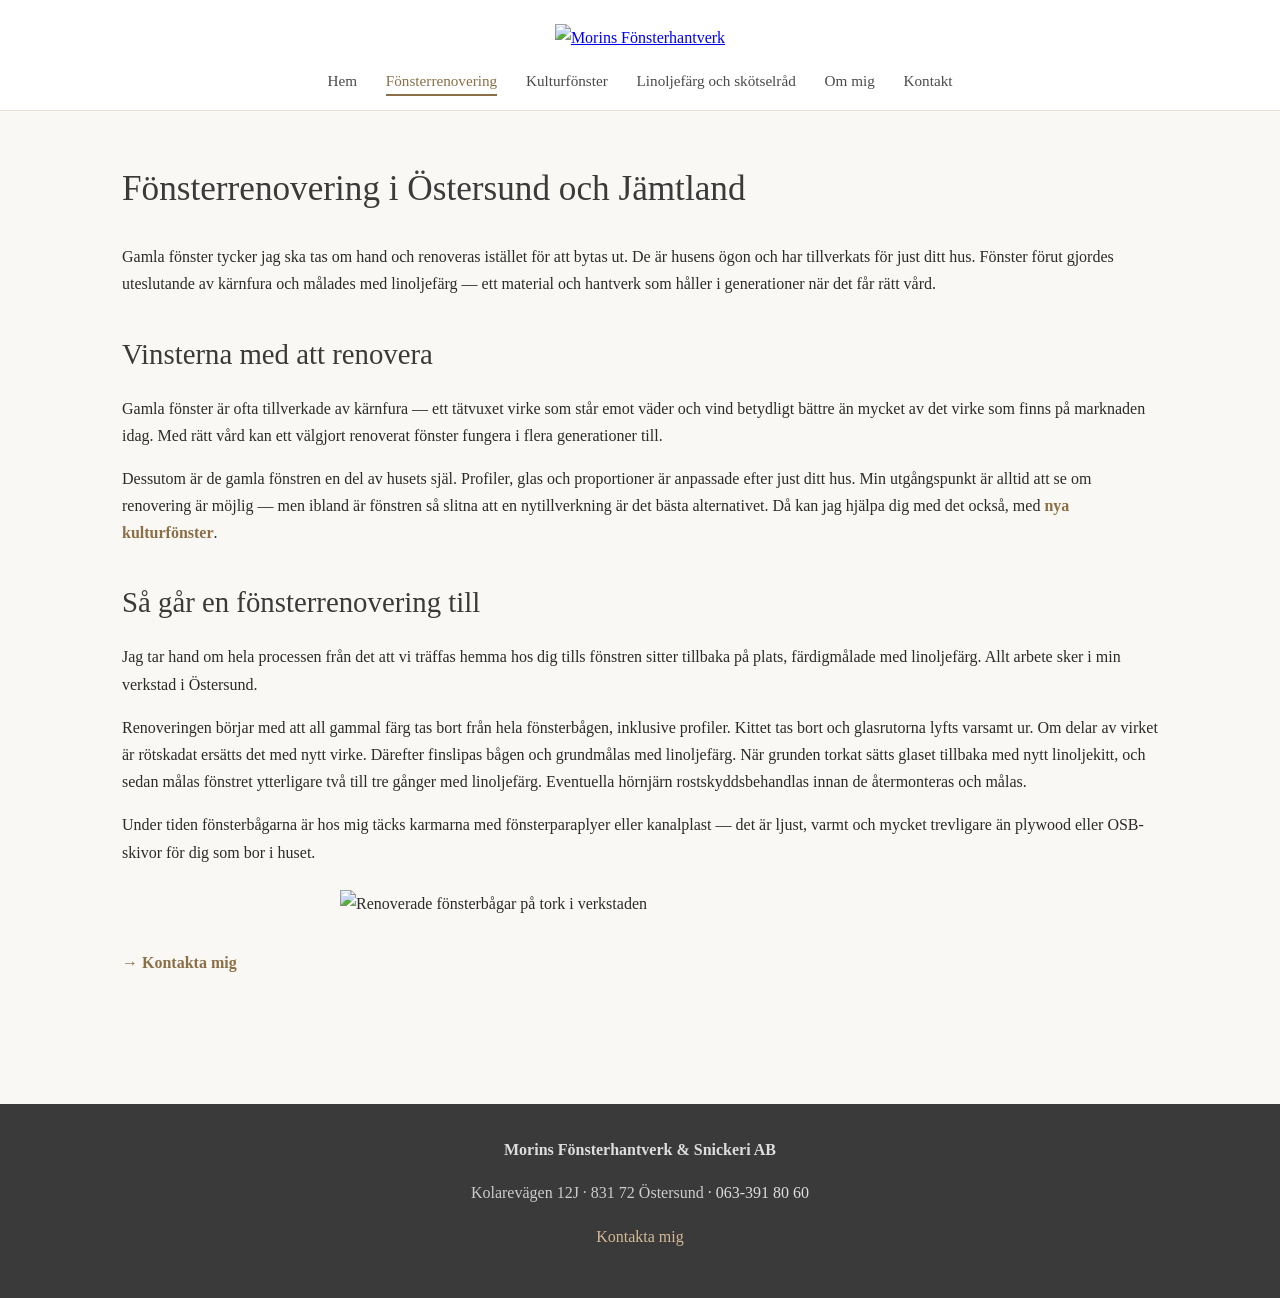
==== fonsterrenovering.html @ 9cbfe946 "Första uppladdningen" ====
<!DOCTYPE html>
<html lang="sv">
<head>
<meta charset="UTF-8">
<meta name="viewport" content="width=device-width,initial-scale=1.0">
<link rel="icon" type="image/png" href="images/favicon.png">
<title>Fönsterrenovering i Östersund och Jämtland — Morins Fönsterhantverk</title>
<meta name="description" content="Professionell fönsterrenovering i Östersund. Renovering av gamla träfönster med kärnfura och linoljefärg. Bevarar husets karaktär och håller i generationer.">
<meta name="author" content="Robin Morin">
<meta property="og:type" content="website">
<meta property="og:title" content="Fönsterrenovering i Östersund och Jämtland">
<meta property="og:description" content="Professionell fönsterrenovering i Östersund. Renovering av gamla träfönster med kärnfura och linoljefärg. Bevarar husets karaktär och håller i generationer.">
<meta property="og:locale" content="sv_SE">
<meta name="twitter:card" content="summary">
<link rel="stylesheet" href="style.css">
<meta name="keywords" content="fönsterrenovering, renovera fönster östersund, fönsterrenovering jämtland, renovera gamla fönster, träfönster renovering, kärnfura fönster, linoljefärg fönster, fönsterbåge renovering">
<meta name="geo.region" content="SE-Z">
<meta name="geo.placename" content="Östersund">
<meta name="geo.position" content="63.1634;14.7379">
<meta name="ICBM" content="63.1634, 14.7379">
<link rel="canonical" href="https://morinsfonsterhantverk.se/fonsterrenovering.html">
<meta property="og:image" content="https://morinsfonsterhantverk.se/images/verkstad-ostersund.jpg">
<meta property="og:url" content="https://morinsfonsterhantverk.se/fonsterrenovering.html">
<script type="application/ld+json">
{
  "@context": "https://schema.org",
  "@type": "LocalBusiness",
  "@id": "https://morinsfonsterhantverk.se",
  "name": "Morins Fönsterhantverk & Snickeri AB",
  "description": "Fönsterrenovering, kulturfönster och linoljefärg i Östersund och Jämtland.",
  "url": "https://morinsfonsterhantverk.se",
  "telephone": "+46633918060",
  "email": "robin@morinsfonsterhantverk.se",
  "image": "https://morinsfonsterhantverk.se/images/verkstad-ostersund.jpg",
  "logo": "https://morinsfonsterhantverk.se/images/logo.png",
  "address": {
    "@type": "PostalAddress",
    "streetAddress": "Kolarevägen 12J",
    "addressLocality": "Östersund",
    "postalCode": "831 72",
    "addressRegion": "Jämtland",
    "addressCountry": "SE"
  },
  "geo": {
    "@type": "GeoCoordinates",
    "latitude": 63.1634,
    "longitude": 14.7379
  },
  "openingHoursSpecification": {
    "@type": "OpeningHoursSpecification",
    "dayOfWeek": ["Monday","Tuesday","Wednesday","Thursday","Friday"],
    "opens": "08:00",
    "closes": "15:00"
  },
  "priceRange": "$$",
  "areaServed": [
    {"@type": "City", "name": "Östersund"},
    {"@type": "AdministrativeArea", "name": "Jämtland"},
    {"@type": "AdministrativeArea", "name": "Jämtlands län"}
  ],
  "knowsAbout": ["Fönsterrenovering","Kulturfönster","Linoljefärg","Fönsterbyte","Kärnfura","Kittning","Spröjs","Träfönster"],
  "sameAs": ["https://www.instagram.com/morinsfonsterhantverk/"]
}
</script>
<script type="application/ld+json">
{
  "@context": "https://schema.org",
  "@type": "Service",
  "name": "Fönsterrenovering",
  "description": "Renovering av gamla träfönster med kärnfura och linoljefärg i Östersund och Jämtland.",
  "provider": {"@type": "LocalBusiness", "name": "Morins Fönsterhantverk & Snickeri AB"},
  "areaServed": {"@type": "AdministrativeArea", "name": "Jämtland"},
  "serviceType": "Fönsterrenovering"
}
</script>
</head>
<body><header>
<a href="index.html"><img src="images/logo.png" alt="Morins Fönsterhantverk" class="logo-img"></a>
<nav><ul>
<li><a href="index.html" id="nav-hem">Hem</a></li><li><a href="fonsterrenovering.html" class="active" id="nav-fonsterrenovering">Fönsterrenovering</a></li><li><a href="kulturfonster.html" id="nav-kulturfonster">Kulturfönster</a></li><li><a href="linoljefarg.html" id="nav-linoljefarg">Linoljefärg och skötselråd</a></li><li><a href="om-mig.html" id="nav-om-mig">Om mig</a></li><li><a href="kontakt.html" id="nav-kontakt">Kontakt</a></li>
</ul></nav>
</header>
<main>
<h1>Fönsterrenovering i Östersund och Jämtland</h1>
<p>Gamla fönster tycker jag ska tas om hand och renoveras istället för att bytas ut. De är husens ögon och har tillverkats för just ditt hus. Fönster förut gjordes uteslutande av kärnfura och målades med linoljefärg — ett material och hantverk som håller i generationer när det får rätt vård.</p>
<h2>Vinsterna med att renovera</h2>
<p>Gamla fönster är ofta tillverkade av kärnfura — ett tätvuxet virke som står emot väder och vind betydligt bättre än mycket av det virke som finns på marknaden idag. Med rätt vård kan ett välgjort renoverat fönster fungera i flera generationer till.</p>
<p>Dessutom är de gamla fönstren en del av husets själ. Profiler, glas och proportioner är anpassade efter just ditt hus. Min utgångspunkt är alltid att se om renovering är möjlig — men ibland är fönstren så slitna att en nytillverkning är det bästa alternativet. Då kan jag hjälpa dig med det också, med <a class="btn" href="kulturfonster.html">nya kulturfönster</a>.</p>
<h2>Så går en fönsterrenovering till</h2>
<p>Jag tar hand om hela processen från det att vi träffas hemma hos dig tills fönstren sitter tillbaka på plats, färdigmålade med linoljefärg. Allt arbete sker i min verkstad i Östersund.</p>
<p>Renoveringen börjar med att all gammal färg tas bort från hela fönsterbågen, inklusive profiler. Kittet tas bort och glasrutorna lyfts varsamt ur. Om delar av virket är rötskadat ersätts det med nytt virke. Därefter finslipas bågen och grundmålas med linoljefärg. När grunden torkat sätts glaset tillbaka med nytt linoljekitt, och sedan målas fönstret ytterligare två till tre gånger med linoljefärg. Eventuella hörnjärn rostskyddsbehandlas innan de återmonteras och målas.</p>
<p>Under tiden fönsterbågarna är hos mig täcks karmarna med fönsterparaplyer eller kanalplast — det är ljust, varmt och mycket trevligare än plywood eller OSB-skivor för dig som bor i huset.</p>
<div style="margin:1.5rem auto 2rem;max-width:600px"><img src="images/renoverade-fonster.jpg" alt="Renoverade fönsterbågar på tork i verkstaden" style="width:100%;height:auto;display:block"></div>
<p><a class="btn" href="kontakt.html">→ Kontakta mig</a></p>
</main>
<footer>
<p><strong>Morins Fönsterhantverk & Snickeri AB</strong></p>
<p><a href="https://www.google.com/maps/search/?api=1&query=Morins+F%C3%B6nsterhantverk+Kolarev%C3%A4gen+12J+%C3%96stersund" target="_blank" rel="noopener" style="color:#ccc;text-decoration:none">Kolarevägen 12J · 831 72 Östersund</a> · 063-391 80 60</p>
<p style="margin-top:1rem"><a href="kontakt.html">Kontakta mig</a></p>
</footer>
</body>
</html>
---- style.css ----
*{margin:0;padding:0;box-sizing:border-box}
body{font-family:Georgia,serif;color:#2b2b2b;line-height:1.7;background:#faf8f4}
header{background:#fff;border-bottom:1px solid #e5e0d5;padding:1.5rem 1rem 1rem;position:sticky;top:0;z-index:100;text-align:center}
.logo-img{height:110px;width:auto;cursor:pointer}
nav ul{list-style:none;display:flex;gap:1.8rem;flex-wrap:wrap;justify-content:center;margin-top:1rem}
nav a{color:#4a4a4a;text-decoration:none;font-size:0.95rem;cursor:pointer;padding:0.3rem 0;border-bottom:2px solid transparent}
nav a:hover,nav a.active{color:#8b6f47;border-bottom-color:#8b6f47}
.hero{background:#ede5d3;padding:5rem 2rem;text-align:center}
.hero h1{font-size:2.5rem;margin-bottom:1rem;color:#3a3a3a;font-weight:normal}
.hero p{font-size:1.2rem;max-width:600px;margin:0 auto;color:#5a5a5a}
main{max-width:1100px;margin:0 auto;padding:3rem 2rem}
main h1{font-size:2.2rem;color:#3a3a3a;margin-bottom:1.5rem;font-weight:normal}
h2{color:#3a3a3a;margin:2rem 0 1rem;font-size:1.8rem;font-weight:normal}
p{margin-bottom:1rem}
.services{display:grid;grid-template-columns:repeat(auto-fit,minmax(280px,1fr));gap:2rem;margin:3rem 0}
.service-card{background:#fff;padding:2rem;border:1px solid #e5e0d5}
.service-card h3{color:#8b6f47;margin-bottom:1rem;font-size:1.4rem;font-weight:normal}
.btn{color:#8b6f47;text-decoration:none;font-weight:bold;cursor:pointer}
footer{background:#3a3a3a;color:#ddd;padding:2rem;text-align:center;margin-top:4rem}
footer a{color:#d4b896;text-decoration:none;cursor:pointer}
form{max-width:500px;margin-top:2rem}
form label{display:block;margin-bottom:1rem}
form input,form textarea{width:100%;padding:0.6rem;border:1px solid #d4c9b0;background:#fff;font-family:inherit;font-size:1rem;margin-top:0.3rem}
form button{background:#8b6f47;color:#fff;padding:0.8rem 2rem;border:none;cursor:pointer;font-size:1rem}
.contact-box{background:#fff;border:1px solid #e5e0d5;padding:1.5rem 2rem;margin:2rem 0;display:inline-block;min-width:280px}
@media(max-width:640px){.logo-img{height:90px}.hero h1{font-size:1.8rem}nav ul{gap:1rem;font-size:0.85rem}main{padding:2rem 1.2rem}}
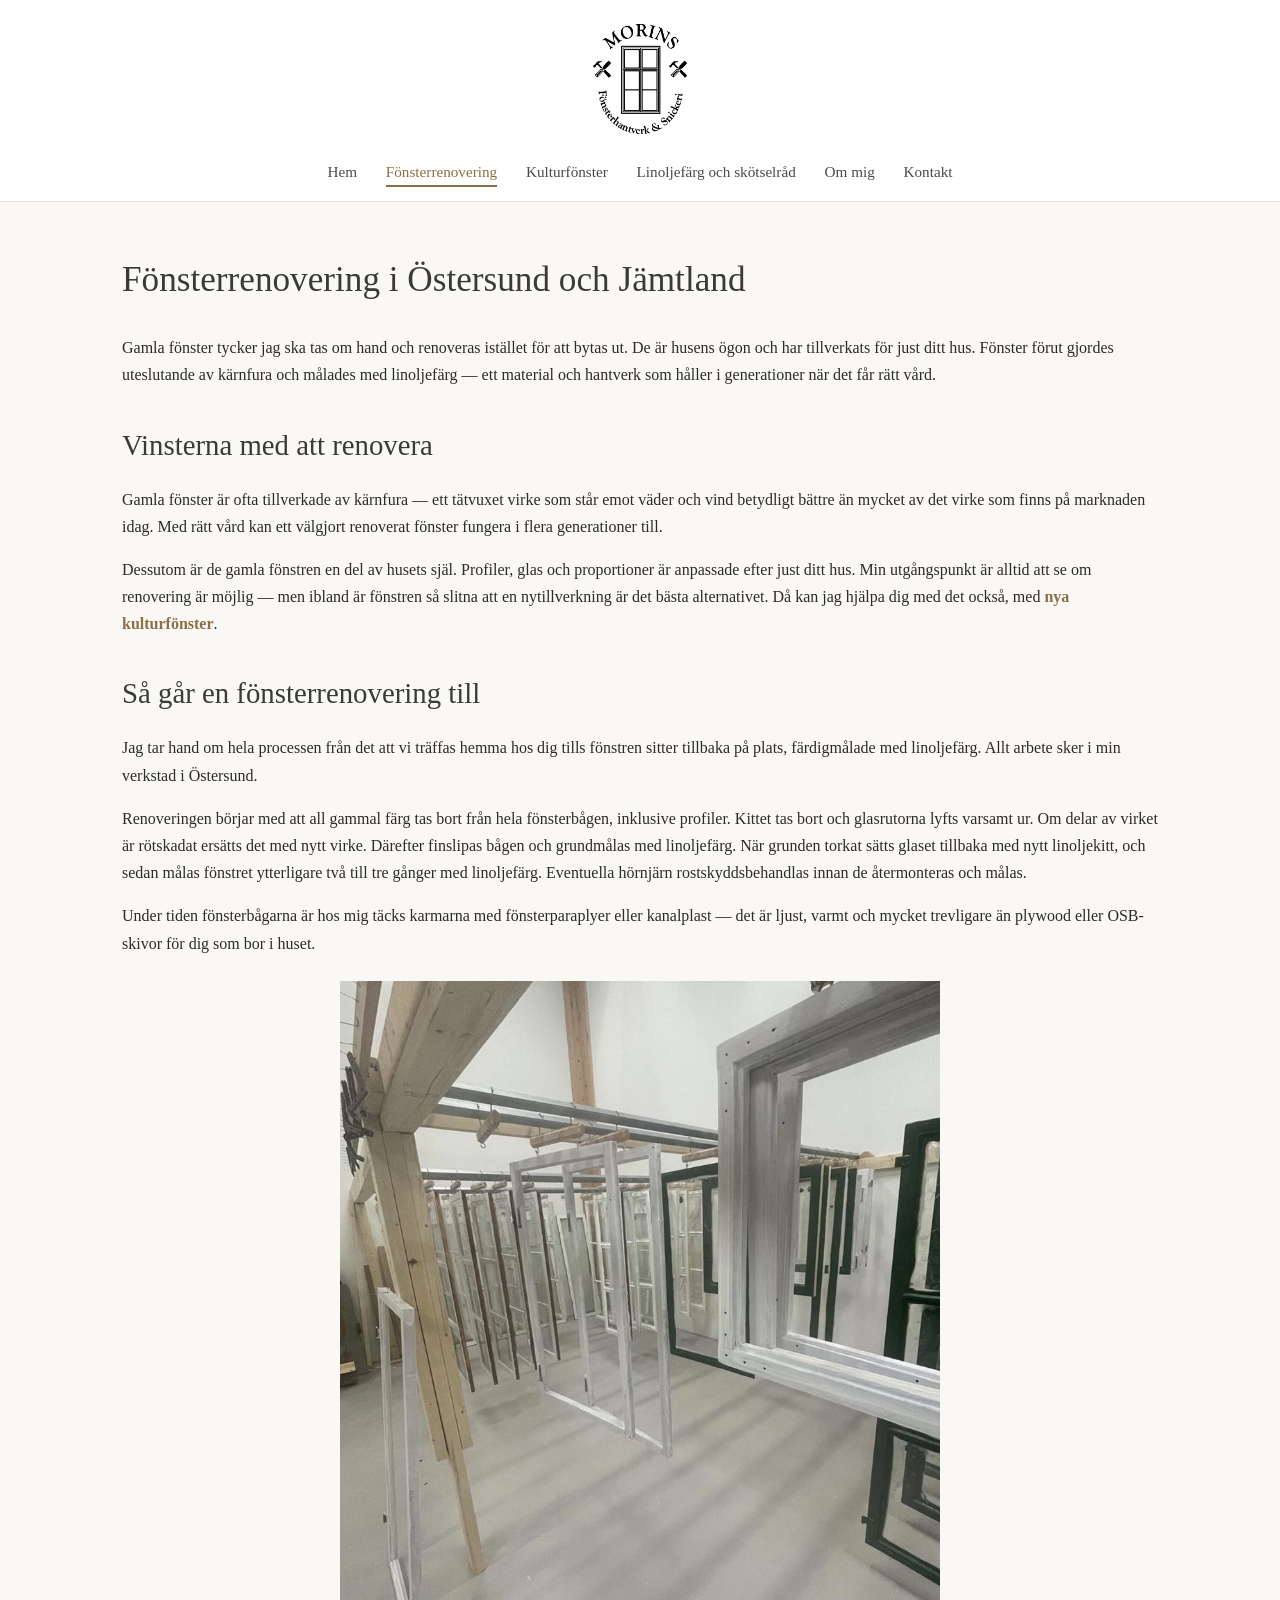
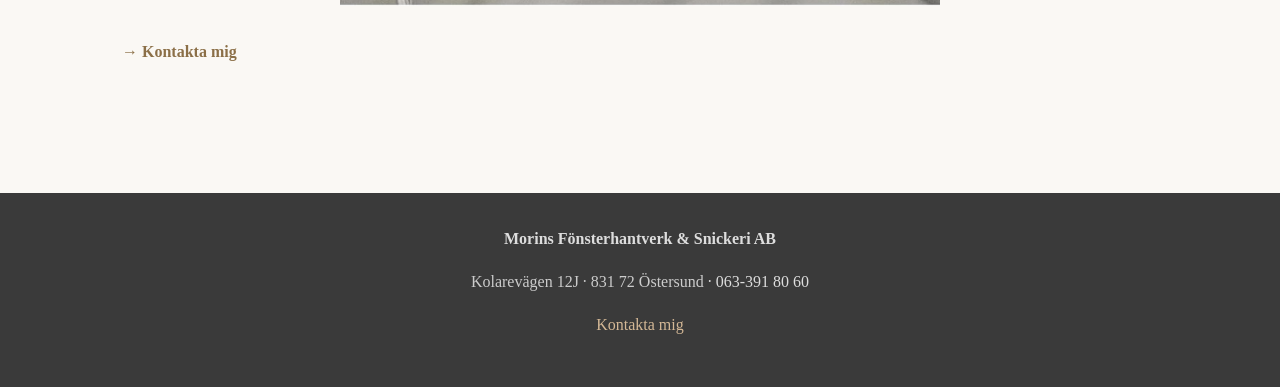
==== commit b12fee1d: "Med GTM samma hemsida men med gtm tagg inlagd" ====
--- a/fonsterrenovering.html
+++ b/fonsterrenovering.html
@@ -2,6 +2,13 @@
 <html lang="sv">
 <head>
 <meta charset="UTF-8">
+<!-- Google Tag Manager -->
+<script>(function(w,d,s,l,i){w[l]=w[l]||[];w[l].push({'gtm.start':
+new Date().getTime(),event:'gtm.js'});var f=d.getElementsByTagName(s)[0],
+j=d.createElement(s),dl=l!='dataLayer'?'&l='+l:'';j.async=true;j.src=
+'https://www.googletagmanager.com/gtm.js?id='+i+dl;f.parentNode.insertBefore(j,f);
+})(window,document,'script','dataLayer','GTM-MHDRBW7R');</script>
+<!-- End Google Tag Manager -->
 <meta name="viewport" content="width=device-width,initial-scale=1.0">
 <link rel="icon" type="image/png" href="images/favicon.png">
 <title>Fönsterrenovering i Östersund och Jämtland — Morins Fönsterhantverk</title>
@@ -74,7 +81,11 @@
 }
 </script>
 </head>
-<body><header>
+<body>
+<!-- Google Tag Manager (noscript) -->
+<noscript><iframe src="https://www.googletagmanager.com/ns.html?id=GTM-MHDRBW7R"
+height="0" width="0" style="display:none;visibility:hidden"></iframe></noscript>
+<!-- End Google Tag Manager (noscript) --><header>
 <a href="index.html"><img src="images/logo.png" alt="Morins Fönsterhantverk" class="logo-img"></a>
 <nav><ul>
 <li><a href="index.html" id="nav-hem">Hem</a></li><li><a href="fonsterrenovering.html" class="active" id="nav-fonsterrenovering">Fönsterrenovering</a></li><li><a href="kulturfonster.html" id="nav-kulturfonster">Kulturfönster</a></li><li><a href="linoljefarg.html" id="nav-linoljefarg">Linoljefärg och skötselråd</a></li><li><a href="om-mig.html" id="nav-om-mig">Om mig</a></li><li><a href="kontakt.html" id="nav-kontakt">Kontakt</a></li>
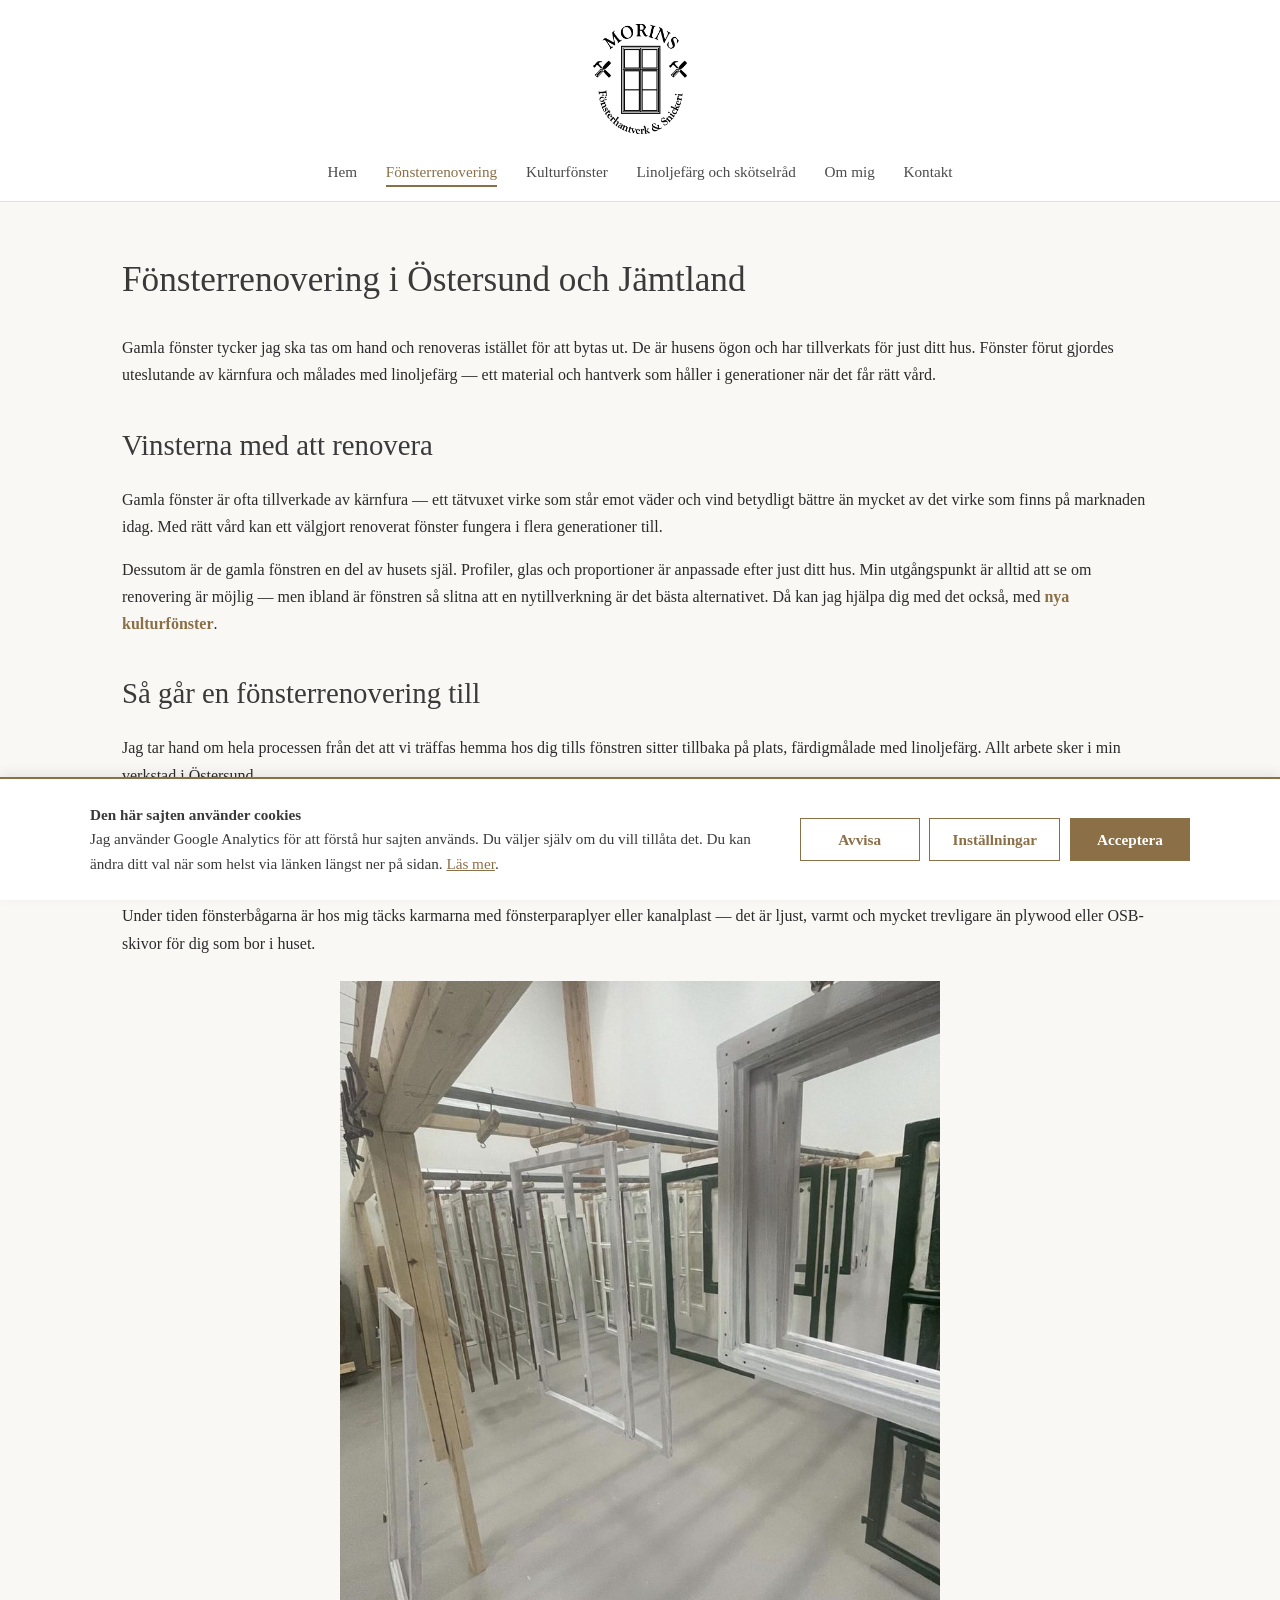
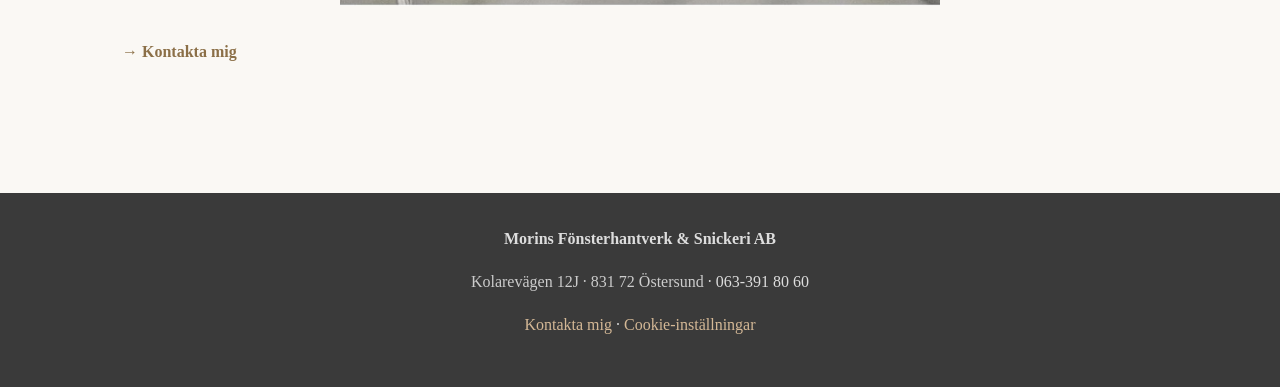
==== commit a549490d: "Med GTM, Tacksida och cookiebanner Har lagt till egen tacksida samt cookiebanner på förra uppdaterin" ====
--- a/fonsterrenovering.html
+++ b/fonsterrenovering.html
@@ -85,7 +85,83 @@
 <!-- Google Tag Manager (noscript) -->
 <noscript><iframe src="https://www.googletagmanager.com/ns.html?id=GTM-MHDRBW7R"
 height="0" width="0" style="display:none;visibility:hidden"></iframe></noscript>
-<!-- End Google Tag Manager (noscript) --><header>
+<!-- End Google Tag Manager (noscript) -->
+<!-- COOKIE CONSENT BANNER -->
+<style>
+.cc-banner{position:fixed;bottom:0;left:0;right:0;background:#fff;border-top:2px solid #8b6f47;padding:1.5rem;z-index:9999;box-shadow:0 -4px 12px rgba(0,0,0,0.08);font-family:Georgia,serif;display:none}
+.cc-banner.show{display:block}
+.cc-inner{max-width:1100px;margin:0 auto;display:flex;gap:1.5rem;align-items:center;flex-wrap:wrap}
+.cc-text{flex:1;min-width:280px;color:#3a3a3a;line-height:1.6;font-size:0.95rem}
+.cc-text a{color:#8b6f47;text-decoration:underline}
+.cc-buttons{display:flex;gap:0.6rem;flex-wrap:wrap}
+.cc-btn{padding:0.7rem 1.4rem;border:1px solid #8b6f47;background:#fff;color:#8b6f47;font-family:Georgia,serif;font-size:0.95rem;cursor:pointer;font-weight:bold;min-width:120px}
+.cc-btn:hover{background:#f5efe3}
+.cc-btn.primary{background:#8b6f47;color:#fff}
+.cc-btn.primary:hover{background:#7a6040}
+.cc-modal{position:fixed;inset:0;background:rgba(58,58,58,0.6);z-index:10000;display:none;align-items:center;justify-content:center;padding:1rem}
+.cc-modal.show{display:flex}
+.cc-modal-box{background:#fff;max-width:520px;width:100%;padding:2rem;font-family:Georgia,serif;max-height:90vh;overflow-y:auto}
+.cc-modal-box h3{color:#3a3a3a;margin-bottom:1rem;font-weight:normal;font-size:1.4rem}
+.cc-modal-box p{color:#5a5a5a;margin-bottom:1rem;line-height:1.6;font-size:0.95rem}
+.cc-toggle-row{display:flex;justify-content:space-between;align-items:center;padding:1rem 0;border-top:1px solid #e5e0d5}
+.cc-toggle-row strong{color:#3a3a3a;font-weight:normal;font-size:1.05rem}
+.cc-toggle-row small{color:#888;display:block;margin-top:0.3rem;font-size:0.85rem}
+.cc-toggle{position:relative;width:48px;height:26px;background:#d4c9b0;border-radius:13px;cursor:pointer;transition:background 0.2s;flex-shrink:0;margin-left:1rem}
+.cc-toggle.on{background:#8b6f47}
+.cc-toggle.disabled{opacity:0.5;cursor:not-allowed}
+.cc-toggle::after{content:"";position:absolute;top:3px;left:3px;width:20px;height:20px;background:#fff;border-radius:50%;transition:left 0.2s}
+.cc-toggle.on::after{left:25px}
+.cc-modal-buttons{display:flex;gap:0.6rem;margin-top:1.5rem;flex-wrap:wrap}
+@media(max-width:640px){.cc-inner{flex-direction:column;align-items:stretch}.cc-buttons{justify-content:stretch}.cc-btn{flex:1}}
+</style>
+<div id="cc-banner" class="cc-banner" role="dialog" aria-label="Cookie-samtycke">
+<div class="cc-inner">
+<div class="cc-text">
+<strong>Den här sajten använder cookies</strong><br>
+Jag använder Google Analytics för att förstå hur sajten används. Du väljer själv om du vill tillåta det. Du kan ändra ditt val när som helst via länken längst ner på sidan. <a href="cookies.html">Läs mer</a>.
+</div>
+<div class="cc-buttons">
+<button class="cc-btn" onclick="ccReject()">Avvisa</button>
+<button class="cc-btn" onclick="ccOpenSettings()">Inställningar</button>
+<button class="cc-btn primary" onclick="ccAccept()">Acceptera</button>
+</div>
+</div>
+</div>
+<div id="cc-modal" class="cc-modal" role="dialog" aria-label="Cookie-inställningar">
+<div class="cc-modal-box">
+<h3>Cookie-inställningar</h3>
+<p>Välj vilka cookies du vill tillåta. Du kan ändra ditt val när som helst.</p>
+<div class="cc-toggle-row">
+<div><strong>Nödvändiga</strong><small>Krävs för att sajten ska fungera. Kan inte stängas av.</small></div>
+<div class="cc-toggle on disabled" aria-label="Nödvändiga cookies — alltid på"></div>
+</div>
+<div class="cc-toggle-row">
+<div><strong>Analys (Google Analytics)</strong><small>Hjälper mig förstå hur sajten används. Anonymiserad statistik.</small></div>
+<div id="cc-toggle-analytics" class="cc-toggle" onclick="this.classList.toggle('on')" role="switch" aria-label="Analys-cookies"></div>
+</div>
+<div class="cc-modal-buttons">
+<button class="cc-btn" onclick="ccCloseSettings()">Avbryt</button>
+<button class="cc-btn primary" onclick="ccSaveSettings()">Spara val</button>
+</div>
+</div>
+</div>
+<script>
+window.dataLayer = window.dataLayer || [];
+function gtag(){dataLayer.push(arguments);}
+gtag('consent', 'default', {'ad_storage':'denied','ad_user_data':'denied','ad_personalization':'denied','analytics_storage':'denied','wait_for_update':500});
+function ccGetConsent(){try{return JSON.parse(localStorage.getItem('cc-consent'));}catch(e){return null;}}
+function ccSetConsent(c){localStorage.setItem('cc-consent',JSON.stringify({analytics:c.analytics,ts:Date.now()}));gtag('consent','update',{'analytics_storage':c.analytics?'granted':'denied'});}
+function ccAccept(){ccSetConsent({analytics:true});ccHide();}
+function ccReject(){ccSetConsent({analytics:false});ccHide();}
+function ccHide(){document.getElementById('cc-banner').classList.remove('show');document.getElementById('cc-modal').classList.remove('show');}
+function ccOpenSettings(){var c=ccGetConsent();document.getElementById('cc-toggle-analytics').classList.toggle('on',c?!!c.analytics:false);document.getElementById('cc-modal').classList.add('show');}
+function ccCloseSettings(){document.getElementById('cc-modal').classList.remove('show');}
+function ccSaveSettings(){var a=document.getElementById('cc-toggle-analytics').classList.contains('on');ccSetConsent({analytics:a});ccHide();}
+function ccShowBanner(){document.getElementById('cc-banner').classList.add('show');}
+if(!ccGetConsent()){document.addEventListener('DOMContentLoaded',ccShowBanner);}else{var c=ccGetConsent();gtag('consent','update',{'analytics_storage':c.analytics?'granted':'denied'});}
+</script>
+<!-- END COOKIE CONSENT BANNER -->
+<header>
 <a href="index.html"><img src="images/logo.png" alt="Morins Fönsterhantverk" class="logo-img"></a>
 <nav><ul>
 <li><a href="index.html" id="nav-hem">Hem</a></li><li><a href="fonsterrenovering.html" class="active" id="nav-fonsterrenovering">Fönsterrenovering</a></li><li><a href="kulturfonster.html" id="nav-kulturfonster">Kulturfönster</a></li><li><a href="linoljefarg.html" id="nav-linoljefarg">Linoljefärg och skötselråd</a></li><li><a href="om-mig.html" id="nav-om-mig">Om mig</a></li><li><a href="kontakt.html" id="nav-kontakt">Kontakt</a></li>
@@ -107,7 +183,7 @@
 <footer>
 <p><strong>Morins Fönsterhantverk & Snickeri AB</strong></p>
 <p><a href="https://www.google.com/maps/search/?api=1&query=Morins+F%C3%B6nsterhantverk+Kolarev%C3%A4gen+12J+%C3%96stersund" target="_blank" rel="noopener" style="color:#ccc;text-decoration:none">Kolarevägen 12J · 831 72 Östersund</a> · 063-391 80 60</p>
-<p style="margin-top:1rem"><a href="kontakt.html">Kontakta mig</a></p>
+<p style="margin-top:1rem"><a href="kontakt.html">Kontakta mig</a> · <a href="cookies.html">Cookie-inställningar</a></p>
 </footer>
 </body>
 </html>
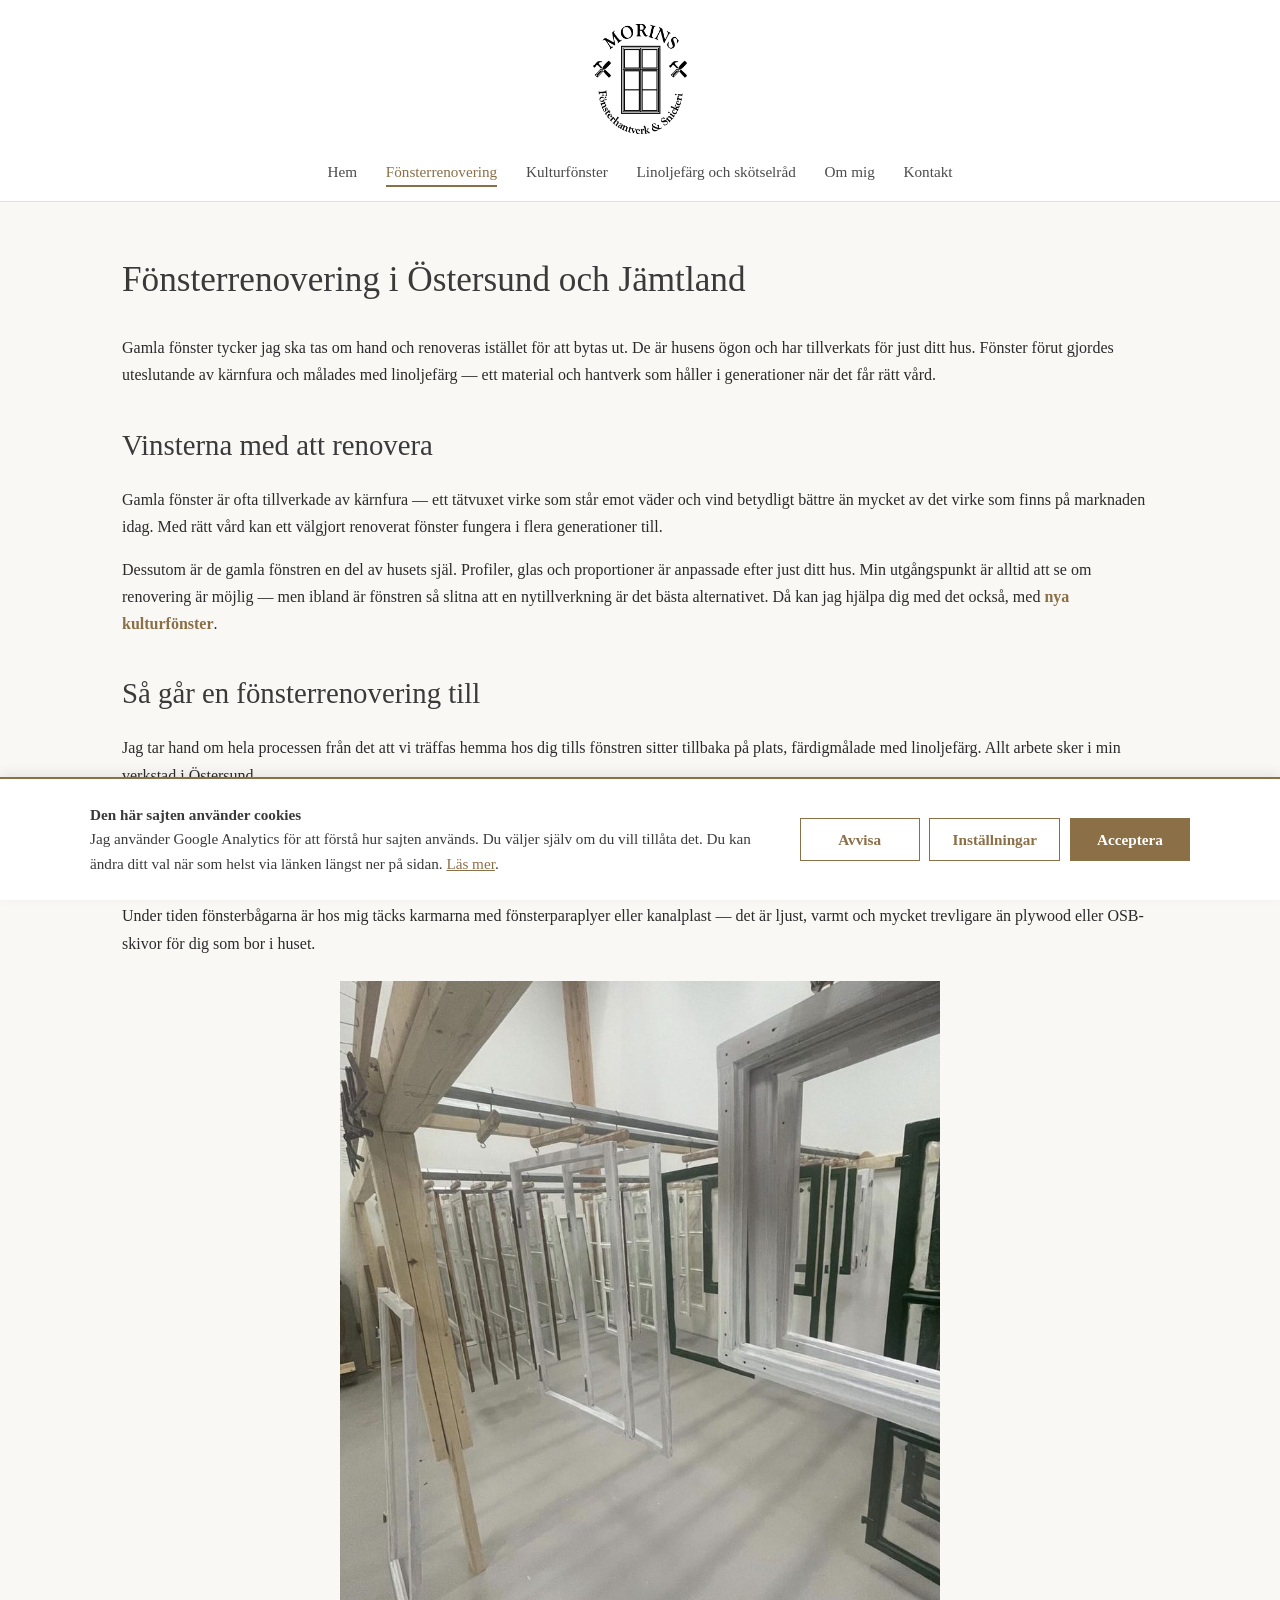
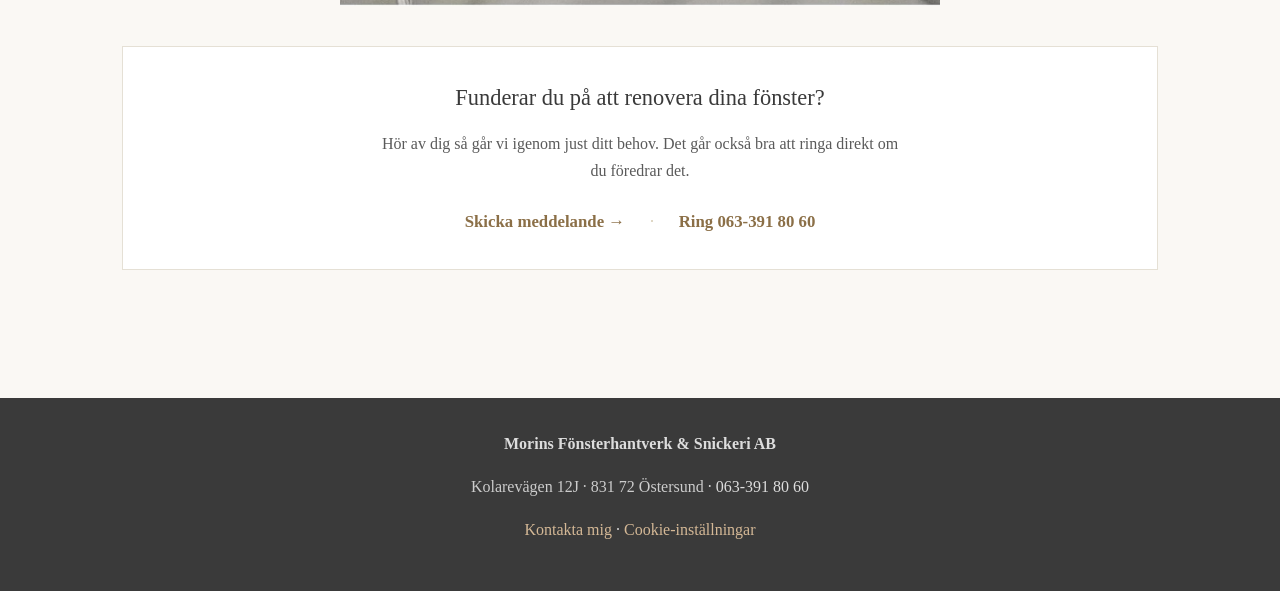
==== commit f0a20216: "Uppdaterade med CTA samt fungerande kontaktsida CTA knappar och kontaktsida som ska fungera genom AJ" ====
--- a/fonsterrenovering.html
+++ b/fonsterrenovering.html
@@ -80,6 +80,15 @@
   "serviceType": "Fönsterrenovering"
 }
 </script>
+<style>
+.cta-block{background:#fff;border:1px solid #e5e0d5;padding:2rem;margin:2.5rem 0 1rem;text-align:center}
+.cta-block h3{color:#3a3a3a;font-weight:normal;font-size:1.4rem;margin-bottom:0.8rem;font-family:Georgia,serif}
+.cta-block p{color:#5a5a5a;margin-bottom:1.5rem;max-width:520px;margin-left:auto;margin-right:auto}
+.cta-block .cta-link{color:#8b6f47;text-decoration:none;font-weight:bold;font-size:1.05rem;display:inline-block;margin:0 1rem}
+.cta-block .cta-link:hover{text-decoration:underline}
+.cta-block .cta-divider{color:#d4c9b0;margin:0 0.3rem}
+@media(max-width:640px){.cta-block .cta-link{display:block;margin:0.5rem 0}.cta-block .cta-divider{display:none}}
+</style>
 </head>
 <body>
 <!-- Google Tag Manager (noscript) -->
@@ -178,7 +187,15 @@
 <p>Renoveringen börjar med att all gammal färg tas bort från hela fönsterbågen, inklusive profiler. Kittet tas bort och glasrutorna lyfts varsamt ur. Om delar av virket är rötskadat ersätts det med nytt virke. Därefter finslipas bågen och grundmålas med linoljefärg. När grunden torkat sätts glaset tillbaka med nytt linoljekitt, och sedan målas fönstret ytterligare två till tre gånger med linoljefärg. Eventuella hörnjärn rostskyddsbehandlas innan de återmonteras och målas.</p>
 <p>Under tiden fönsterbågarna är hos mig täcks karmarna med fönsterparaplyer eller kanalplast — det är ljust, varmt och mycket trevligare än plywood eller OSB-skivor för dig som bor i huset.</p>
 <div style="margin:1.5rem auto 2rem;max-width:600px"><img src="images/renoverade-fonster.jpg" alt="Renoverade fönsterbågar på tork i verkstaden" style="width:100%;height:auto;display:block"></div>
-<p><a class="btn" href="kontakt.html">→ Kontakta mig</a></p>
+<div class="cta-block">
+<h3>Funderar du på att renovera dina fönster?</h3>
+<p>Hör av dig så går vi igenom just ditt behov. Det går också bra att ringa direkt om du föredrar det.</p>
+<div class="cta-buttons">
+<a href="kontakt.html" class="cta-link">Skicka meddelande →</a>
+<span class="cta-divider">·</span>
+<a href="tel:+46633918060" class="cta-link">Ring 063-391 80 60</a>
+</div>
+</div>
 </main>
 <footer>
 <p><strong>Morins Fönsterhantverk & Snickeri AB</strong></p>
